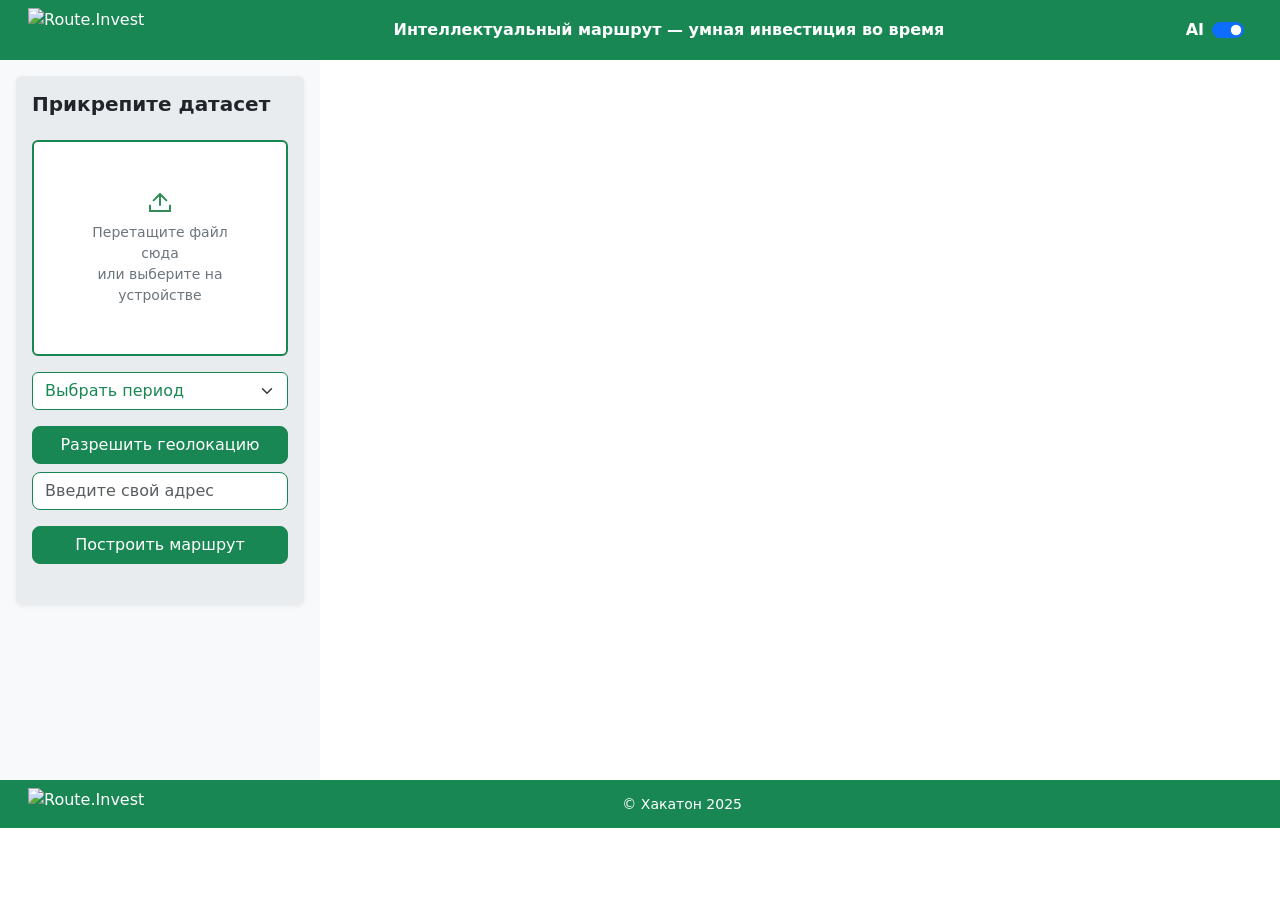
==== frontend/index.html @ d39d3576 "Моедль построения маршрутов" ====
<!DOCTYPE html>
<html lang="en">

<head>
    <meta charset="UTF-8">
    <meta name="viewport" content="width=device-width, initial-scale=1.0">
    <title>Document</title>
    <!-- Bootstrap -->
    <link href="https://cdn.jsdelivr.net/npm/bootstrap@5.3.3/dist/css/bootstrap.min.css" rel="stylesheet">
    <link rel="stylesheet" type="text/css" href="https://api.tomtom.com/maps-sdk-for-web/cdn/5.x/5.53.0/maps/maps.css">
    <link rel="stylesheet" href="https://cdn.jsdelivr.net/npm/bootstrap-icons@1.11.1/font/bootstrap-icons.css">

    <script defer src="https://api.tomtom.com/maps-sdk-for-web/cdn/5.x/5.53.0/maps/maps-web.min.js"></script>
    <script defer src="https://api.tomtom.com/maps-sdk-for-web/cdn/5.x/5.53.0/services/services-web.min.js"></script>


    <!-- Custom styles -->
    <link rel="stylesheet" href="/static/css/style.css">
</head>

<body>
    <header class="bg-success text-white py-2 px-3 fixed-header">
        <div class="container-fluid d-flex align-items-center justify-content-between flex-wrap position-relative">

            <!-- Лого -->
            <div class="d-flex align-items-center">
                <img src="/static/assets/logo.svg" alt="Route.Invest" height="44" class="me-2">
            </div>

            <!-- Цитата (только для десктопа) -->
            <div class="text-center flex-grow-1 fw-semibold d-none d-lg-block">
                Интеллектуальный маршрут — умная инвестиция во время
            </div>

            <!-- AI переключатель -->
            <div class="ai-toggle d-flex align-items-center gap-2 ms-auto">
                <span class="fw-semibold text-white">AI</span>
                <div class="form-check form-switch m-0">
                    <input class="form-check-input" type="checkbox" id="aiSwitch" checked />
                </div>
            </div>

        </div>
    </header>



    <button id="burgerBtn"
        class="d-lg-none position-absolute top-1 start-0 m-2 btn  p-2 rounded-circle shadow burger-open">
        <span id="burgerIcon">✕</span>
    </button>

    <main class="container-fluid flex-grow-1">

        <div class="row">
            <!-- Левая панель -->
            <div class="col-lg-3 col-md-4 bg-light p-3">
                <div class="bg-body-secondary rounded p-3 shadow-sm">

                    <form id="routeForm" class="d-flex flex-column gap-3 mb-4">
                        <h5 class="fw-semibold fs-5 mb-2 text-dark">Прикрепите датасет</h5>

                        <!-- Блок загрузки файла -->
                        <div id="filePlaceholder"
                            class="position-relative text-center border border-success border-2 rounded bg-white p-5">
                            <input type="file" id="fileInput"
                                class="position-absolute top-0 start-0 w-100 h-100 opacity-0"
                                accept=".csv,.xlsx,.xls,.txt" />
                            <svg width="22" height="19" viewBox="0 0 22 19" fill="none"
                                xmlns="http://www.w3.org/2000/svg">
                                <mask id="path-1-inside-1_6_183" fill="white">
                                    <path d="M0 11.5882H22V19H0V11.5882Z" />
                                </mask>
                                <path
                                    d="M22 19V21H24V19H22ZM0 19H-2V21H0V19ZM22 11.5882H20V19H22H24V11.5882H22ZM22 19V17H0V19V21H22V19ZM0 19H2V11.5882H0H-2V19H0Z"
                                    fill="#348C57" mask="url(#path-1-inside-1_6_183)" />
                                <path
                                    d="M11.7071 0.292899C11.3166 -0.0976254 10.6834 -0.0976253 10.2929 0.292899L3.92893 6.65686C3.53841 7.04738 3.53841 7.68055 3.92893 8.07107C4.31946 8.4616 4.95262 8.4616 5.34315 8.07107L11 2.41422L16.6569 8.07107C17.0474 8.4616 17.6805 8.4616 18.0711 8.07107C18.4616 7.68055 18.4616 7.04738 18.0711 6.65686L11.7071 0.292899ZM11 12.6471L12 12.6471L12 1.00001L11 1.00001L10 1.00001L10 12.6471L11 12.6471Z"
                                    fill="#348C57" />
                            </svg>

                            <p class="mt-2 mb-0 small text-secondary">
                                Перетащите файл сюда<br />или выберите на устройстве
                            </p>
                        </div>

                        <!-- Отображение прикреплённого файла -->
                        <div id="fileInfo"
                            class="d-none align-items-center justify-content-between border border-success border-2 rounded bg-white p-2">
                            <p id="fileName" class="mb-0 text-dark fw-medium small"></p>
                            <button type="button" id="removeFileBtn" class="btn btn-sm text-white px-3"
                                style="background-color: #ff6b6b">
                                Удалить
                            </button>
                        </div>

                        <!-- Выбор периода -->
                        <select id="selectPeriod" class="form-select border-success text-success">
                            <option selected disabled>Выбрать период</option>
                            <option value="1_day">1 день</option>
                            <option value="2_day">2 дня</option>
                            <option value="3_day">3 дня</option>
                            <option value="4_day">4 дня</option>
                            <option value="5_day">5 дней</option>
                            <option value="6_day">6 дней</option>
                            <option value="7_day">7 дней</option>
                        </select>

                        <!-- Геолокация -->
                        <div>
                            <button id="getGeo" type="button" class="btn btn-success w-100 rounded-3 mb-2">
                                Разрешить геолокацию
                            </button>
                            <p id="geoError" class="text-danger small d-none">
                                Упс... Что-то пошло не так! Попробуйте ввести вручную.
                            </p>
                            <input type="text" id="manualAddress" class="form-control border-success rounded-3"
                                placeholder="Введите свой адрес" />
                        </div>

                        <!-- Кнопка отправки -->
                        <button type="submit" class="btn btn-success w-100 rounded-3">
                            Построить маршрут
                        </button>

                        <!-- Сообщение -->
                        <div id="formMessage" class="text-center small text-success d-none mt-2">
                            ✅ Данные успешно отправлены!
                        </div>
                    </form>
                    <div class="table-block d-none">
                        <div class="d-flex gap-4 mb-3">
                            <select id="selectDay" class="form-select border-success text-success">
                                <option selected disabled>Выбрать день</option>
                            </select>
                            <button id="getExportFile" type="button" class="btn text-white rounded-3"
                                style="background-color: #a9733b">
                                Экспортировать
                            </button>
                        </div>

                    <!-- Таблица -->
                        <table id="routeTable" class="table table-sm table-hover align-middle text-center">
                            <thead class="table-success">
                                <tr>
                                    <th>Адрес</th>
                                    <th>Тип</th>
                                    <th>Посещено</th>
                                </tr>
                            </thead>
                            <tbody></tbody>
                        </table>
                    </div>
                </div>
            </div>

            <!-- Правая часть (карта) -->
            <div class="col-12 col-lg-9 p-0">
                <div id="map" class="w-100 h-100" style="min-height: 80vh"></div>
            </div>
        </div>
    </main>


    <footer class="bg-success text-white py-2 px-3 mt-auto d-none d-lg-block">
        <div class="container-fluid d-flex align-items-center justify-content-between">
            <!-- Лого -->
            <div class="d-flex align-items-center">
                <img src="/static/assets/logo.svg" alt="Route.Invest" height="32">
            </div>

            <!-- Центр -->
            <div class="text-center flex-grow-1 small">
                © Хакатон 2025
            </div>

            <!-- Пустое место (чтобы выровнять центр) -->
            <div style="width:32px;"></div>
        </div>
    </footer>

    <script defer src="https://cdn.jsdelivr.net/npm/bootstrap@5.3.3/dist/js/bootstrap.bundle.min.js"></script>

    <script defer type="module" src="/static/js/main.js"></script>

</body>

</html>
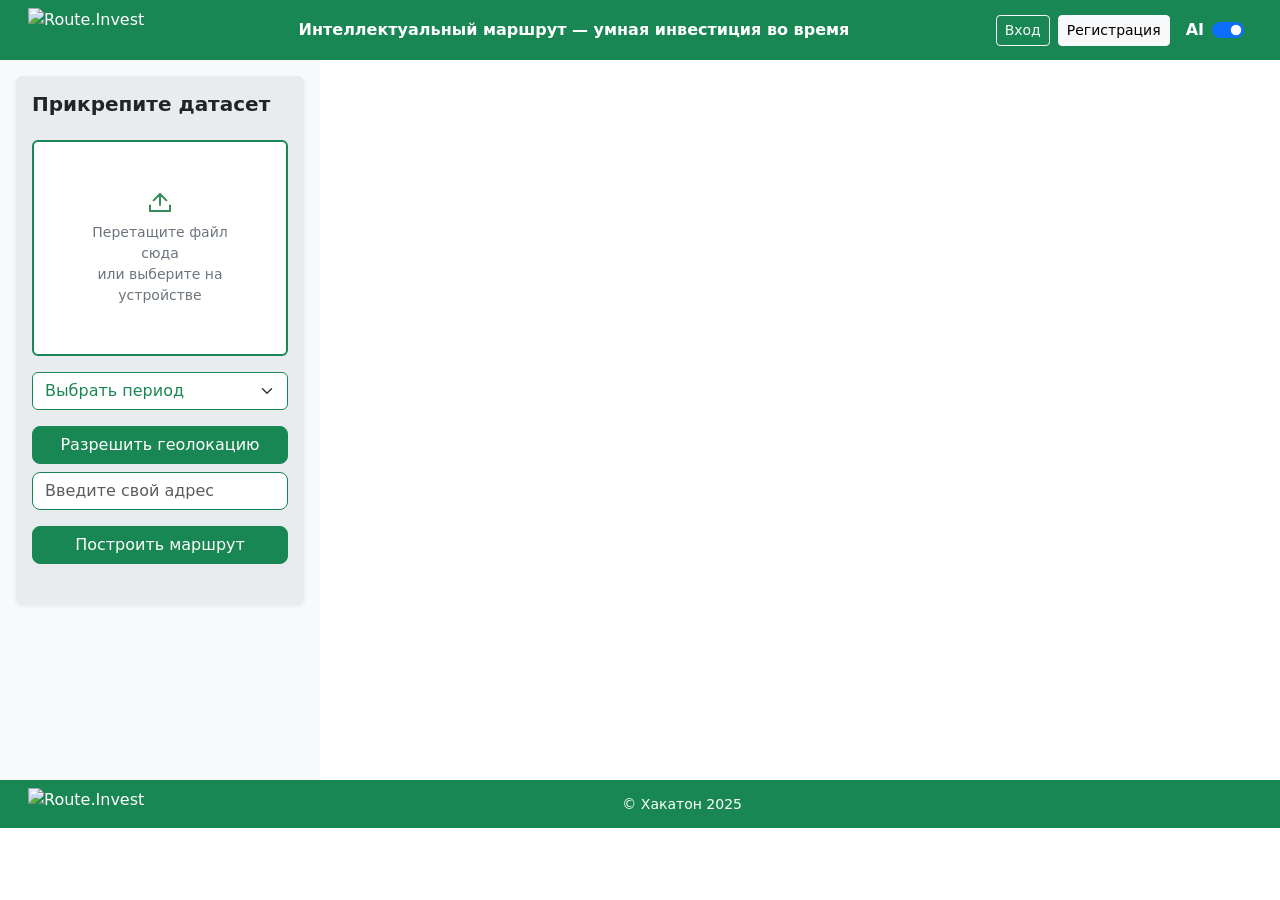
==== commit 978e268e: "кнопки входа/регистрации, модальные окна" ====
--- a/frontend/index.html
+++ b/frontend/index.html
@@ -32,8 +32,18 @@
                 Интеллектуальный маршрут — умная инвестиция во время
             </div>
 
+            <!-- Кнопки авторизации -->
+            <div class="auth-buttons d-flex align-items-center gap-2 me-3">
+                <button class="btn btn-outline-light btn-sm" data-bs-toggle="modal" data-bs-target="#loginModal">
+                    Вход
+                </button>
+                <button class="btn btn-light btn-sm" data-bs-toggle="modal" data-bs-target="#registerModal">
+                    Регистрация
+                </button>
+            </div>
+
             <!-- AI переключатель -->
-            <div class="ai-toggle d-flex align-items-center gap-2 ms-auto">
+            <div class="ai-toggle d-flex align-items-center gap-2">
                 <span class="fw-semibold text-white">AI</span>
                 <div class="form-check form-switch m-0">
                     <input class="form-check-input" type="checkbox" id="aiSwitch" checked />
@@ -179,6 +189,87 @@
         </div>
     </footer>
 
+    <!-- Модальное окно входа -->
+    <div class="modal fade" id="loginModal" tabindex="-1" aria-labelledby="loginModalLabel" aria-hidden="true">
+        <div class="modal-dialog">
+            <div class="modal-content">
+                <div class="modal-header">
+                    <h5 class="modal-title" id="loginModalLabel">Вход в систему</h5>
+                    <button type="button" class="btn-close" data-bs-dismiss="modal" aria-label="Close"></button>
+                </div>
+                <div class="modal-body">
+                    <form id="loginForm">
+                        <div class="mb-3">
+                            <label for="loginPhone" class="form-label">Номер телефона</label>
+                            <input type="tel" class="form-control" id="loginPhone" placeholder="+7 (999) 123-45-67" required>
+                        </div>
+                        <div class="mb-3">
+                            <label for="loginPassword" class="form-label">Пароль</label>
+                            <input type="password" class="form-control" id="loginPassword" required>
+                        </div>
+                        <div id="loginError" class="alert alert-danger d-none" role="alert"></div>
+                    </form>
+                </div>
+                <div class="modal-footer">
+                    <button type="button" class="btn btn-secondary" data-bs-dismiss="modal">Отмена</button>
+                    <button type="button" class="btn btn-success" id="loginSubmit">Войти</button>
+                </div>
+            </div>
+        </div>
+    </div>
+
+    <!-- Модальное окно регистрации -->
+    <div class="modal fade" id="registerModal" tabindex="-1" aria-labelledby="registerModalLabel" aria-hidden="true">
+        <div class="modal-dialog">
+            <div class="modal-content">
+                <div class="modal-header">
+                    <h5 class="modal-title" id="registerModalLabel">Регистрация</h5>
+                    <button type="button" class="btn-close" data-bs-dismiss="modal" aria-label="Close"></button>
+                </div>
+                <div class="modal-body">
+                    <form id="registerForm">
+                        <div class="row">
+                            <div class="col-md-6 mb-3">
+                                <label for="registerFirstName" class="form-label">Имя</label>
+                                <input type="text" class="form-control" id="registerFirstName" required>
+                            </div>
+                            <div class="col-md-6 mb-3">
+                                <label for="registerLastName" class="form-label">Фамилия</label>
+                                <input type="text" class="form-control" id="registerLastName" required>
+                            </div>
+                        </div>
+                        <div class="mb-3">
+                            <label for="registerPhone" class="form-label">Номер телефона</label>
+                            <input type="tel" class="form-control" id="registerPhone" placeholder="+7 (999) 123-45-67" required>
+                        </div>
+                        <div class="mb-3">
+                            <label for="registerPassword" class="form-label">Пароль</label>
+                            <input type="password" class="form-control" id="registerPassword" required>
+                        </div>
+                        <div class="mb-3">
+                            <label for="registerPasswordConfirm" class="form-label">Подтвердите пароль</label>
+                            <input type="password" class="form-control" id="registerPasswordConfirm" required>
+                        </div>
+                        <div id="registerError" class="alert alert-danger d-none" role="alert"></div>
+                        <div id="registerSuccess" class="alert alert-success d-none" role="alert"></div>
+                    </form>
+                </div>
+                <div class="modal-footer">
+                    <button type="button" class="btn btn-secondary" data-bs-dismiss="modal">Отмена</button>
+                    <button type="button" class="btn btn-success" id="registerSubmit">Зарегистрироваться</button>
+                </div>
+            </div>
+        </div>
+    </div>
+
+    <!-- Индикатор пользователя -->
+    <div id="userInfo" class="d-none">
+        <div class="d-flex align-items-center gap-2 me-3">
+            <span class="text-white">Привет, <span id="userName"></span>!</span>
+            <button class="btn btn-outline-light btn-sm" id="logoutBtn">Выйти</button>
+        </div>
+    </div>
+
     <script defer src="https://cdn.jsdelivr.net/npm/bootstrap@5.3.3/dist/js/bootstrap.bundle.min.js"></script>
 
     <script defer type="module" src="/static/js/main.js"></script>
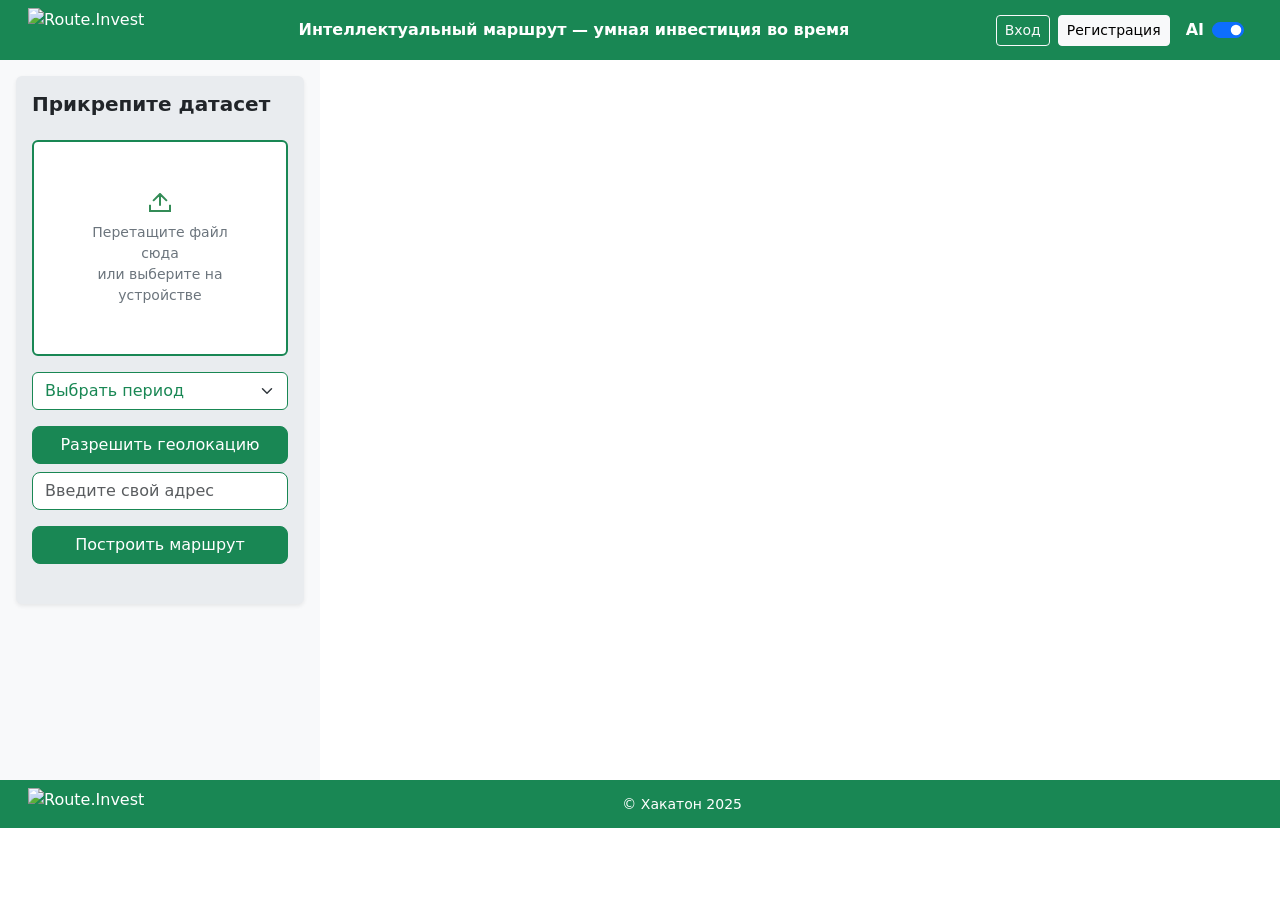
==== commit 989db6e6: "Добавлена регистрация" ====
--- a/frontend/index.html
+++ b/frontend/index.html
@@ -1,279 +1,280 @@
-<!DOCTYPE html>
-<html lang="en">
-
-<head>
-    <meta charset="UTF-8">
-    <meta name="viewport" content="width=device-width, initial-scale=1.0">
-    <title>Document</title>
-    <!-- Bootstrap -->
-    <link href="https://cdn.jsdelivr.net/npm/bootstrap@5.3.3/dist/css/bootstrap.min.css" rel="stylesheet">
-    <link rel="stylesheet" type="text/css" href="https://api.tomtom.com/maps-sdk-for-web/cdn/5.x/5.53.0/maps/maps.css">
-    <link rel="stylesheet" href="https://cdn.jsdelivr.net/npm/bootstrap-icons@1.11.1/font/bootstrap-icons.css">
-
-    <script defer src="https://api.tomtom.com/maps-sdk-for-web/cdn/5.x/5.53.0/maps/maps-web.min.js"></script>
-    <script defer src="https://api.tomtom.com/maps-sdk-for-web/cdn/5.x/5.53.0/services/services-web.min.js"></script>
-
-
-    <!-- Custom styles -->
-    <link rel="stylesheet" href="/static/css/style.css">
-</head>
-
-<body>
-    <header class="bg-success text-white py-2 px-3 fixed-header">
-        <div class="container-fluid d-flex align-items-center justify-content-between flex-wrap position-relative">
-
-            <!-- Лого -->
-            <div class="d-flex align-items-center">
-                <img src="/static/assets/logo.svg" alt="Route.Invest" height="44" class="me-2">
-            </div>
-
-            <!-- Цитата (только для десктопа) -->
-            <div class="text-center flex-grow-1 fw-semibold d-none d-lg-block">
-                Интеллектуальный маршрут — умная инвестиция во время
-            </div>
-
-            <!-- Кнопки авторизации -->
-            <div class="auth-buttons d-flex align-items-center gap-2 me-3">
-                <button class="btn btn-outline-light btn-sm" data-bs-toggle="modal" data-bs-target="#loginModal">
-                    Вход
-                </button>
-                <button class="btn btn-light btn-sm" data-bs-toggle="modal" data-bs-target="#registerModal">
-                    Регистрация
-                </button>
-            </div>
-
-            <!-- AI переключатель -->
-            <div class="ai-toggle d-flex align-items-center gap-2">
-                <span class="fw-semibold text-white">AI</span>
-                <div class="form-check form-switch m-0">
-                    <input class="form-check-input" type="checkbox" id="aiSwitch" checked />
-                </div>
-            </div>
-
-        </div>
-    </header>
-
-
-
-    <button id="burgerBtn"
-        class="d-lg-none position-absolute top-1 start-0 m-2 btn  p-2 rounded-circle shadow burger-open">
-        <span id="burgerIcon">✕</span>
-    </button>
-
-    <main class="container-fluid flex-grow-1">
-
-        <div class="row">
-            <!-- Левая панель -->
-            <div class="col-lg-3 col-md-4 bg-light p-3">
-                <div class="bg-body-secondary rounded p-3 shadow-sm">
-
-                    <form id="routeForm" class="d-flex flex-column gap-3 mb-4">
-                        <h5 class="fw-semibold fs-5 mb-2 text-dark">Прикрепите датасет</h5>
-
-                        <!-- Блок загрузки файла -->
-                        <div id="filePlaceholder"
-                            class="position-relative text-center border border-success border-2 rounded bg-white p-5">
-                            <input type="file" id="fileInput"
-                                class="position-absolute top-0 start-0 w-100 h-100 opacity-0"
-                                accept=".csv,.xlsx,.xls,.txt" />
-                            <svg width="22" height="19" viewBox="0 0 22 19" fill="none"
-                                xmlns="http://www.w3.org/2000/svg">
-                                <mask id="path-1-inside-1_6_183" fill="white">
-                                    <path d="M0 11.5882H22V19H0V11.5882Z" />
-                                </mask>
-                                <path
-                                    d="M22 19V21H24V19H22ZM0 19H-2V21H0V19ZM22 11.5882H20V19H22H24V11.5882H22ZM22 19V17H0V19V21H22V19ZM0 19H2V11.5882H0H-2V19H0Z"
-                                    fill="#348C57" mask="url(#path-1-inside-1_6_183)" />
-                                <path
-                                    d="M11.7071 0.292899C11.3166 -0.0976254 10.6834 -0.0976253 10.2929 0.292899L3.92893 6.65686C3.53841 7.04738 3.53841 7.68055 3.92893 8.07107C4.31946 8.4616 4.95262 8.4616 5.34315 8.07107L11 2.41422L16.6569 8.07107C17.0474 8.4616 17.6805 8.4616 18.0711 8.07107C18.4616 7.68055 18.4616 7.04738 18.0711 6.65686L11.7071 0.292899ZM11 12.6471L12 12.6471L12 1.00001L11 1.00001L10 1.00001L10 12.6471L11 12.6471Z"
-                                    fill="#348C57" />
-                            </svg>
-
-                            <p class="mt-2 mb-0 small text-secondary">
-                                Перетащите файл сюда<br />или выберите на устройстве
-                            </p>
-                        </div>
-
-                        <!-- Отображение прикреплённого файла -->
-                        <div id="fileInfo"
-                            class="d-none align-items-center justify-content-between border border-success border-2 rounded bg-white p-2">
-                            <p id="fileName" class="mb-0 text-dark fw-medium small"></p>
-                            <button type="button" id="removeFileBtn" class="btn btn-sm text-white px-3"
-                                style="background-color: #ff6b6b">
-                                Удалить
-                            </button>
-                        </div>
-
-                        <!-- Выбор периода -->
-                        <select id="selectPeriod" class="form-select border-success text-success">
-                            <option selected disabled>Выбрать период</option>
-                            <option value="1_day">1 день</option>
-                            <option value="2_day">2 дня</option>
-                            <option value="3_day">3 дня</option>
-                            <option value="4_day">4 дня</option>
-                            <option value="5_day">5 дней</option>
-                            <option value="6_day">6 дней</option>
-                            <option value="7_day">7 дней</option>
-                        </select>
-
-                        <!-- Геолокация -->
-                        <div>
-                            <button id="getGeo" type="button" class="btn btn-success w-100 rounded-3 mb-2">
-                                Разрешить геолокацию
-                            </button>
-                            <p id="geoError" class="text-danger small d-none">
-                                Упс... Что-то пошло не так! Попробуйте ввести вручную.
-                            </p>
-                            <input type="text" id="manualAddress" class="form-control border-success rounded-3"
-                                placeholder="Введите свой адрес" />
-                        </div>
-
-                        <!-- Кнопка отправки -->
-                        <button type="submit" class="btn btn-success w-100 rounded-3">
-                            Построить маршрут
-                        </button>
-
-                        <!-- Сообщение -->
-                        <div id="formMessage" class="text-center small text-success d-none mt-2">
-                            ✅ Данные успешно отправлены!
-                        </div>
-                    </form>
-                    <div class="table-block d-none">
-                        <div class="d-flex gap-4 mb-3">
-                            <select id="selectDay" class="form-select border-success text-success">
-                                <option selected disabled>Выбрать день</option>
-                            </select>
-                            <button id="getExportFile" type="button" class="btn text-white rounded-3"
-                                style="background-color: #a9733b">
-                                Экспортировать
-                            </button>
-                        </div>
-
-                    <!-- Таблица -->
-                        <table id="routeTable" class="table table-sm table-hover align-middle text-center">
-                            <thead class="table-success">
-                                <tr>
-                                    <th>Адрес</th>
-                                    <th>Тип</th>
-                                    <th>Посещено</th>
-                                </tr>
-                            </thead>
-                            <tbody></tbody>
-                        </table>
-                    </div>
-                </div>
-            </div>
-
-            <!-- Правая часть (карта) -->
-            <div class="col-12 col-lg-9 p-0">
-                <div id="map" class="w-100 h-100" style="min-height: 80vh"></div>
-            </div>
-        </div>
-    </main>
-
-
-    <footer class="bg-success text-white py-2 px-3 mt-auto d-none d-lg-block">
-        <div class="container-fluid d-flex align-items-center justify-content-between">
-            <!-- Лого -->
-            <div class="d-flex align-items-center">
-                <img src="/static/assets/logo.svg" alt="Route.Invest" height="32">
-            </div>
-
-            <!-- Центр -->
-            <div class="text-center flex-grow-1 small">
-                © Хакатон 2025
-            </div>
-
-            <!-- Пустое место (чтобы выровнять центр) -->
-            <div style="width:32px;"></div>
-        </div>
-    </footer>
-
-    <!-- Модальное окно входа -->
-    <div class="modal fade" id="loginModal" tabindex="-1" aria-labelledby="loginModalLabel" aria-hidden="true">
-        <div class="modal-dialog">
-            <div class="modal-content">
-                <div class="modal-header">
-                    <h5 class="modal-title" id="loginModalLabel">Вход в систему</h5>
-                    <button type="button" class="btn-close" data-bs-dismiss="modal" aria-label="Close"></button>
-                </div>
-                <div class="modal-body">
-                    <form id="loginForm">
-                        <div class="mb-3">
-                            <label for="loginPhone" class="form-label">Номер телефона</label>
-                            <input type="tel" class="form-control" id="loginPhone" placeholder="+7 (999) 123-45-67" required>
-                        </div>
-                        <div class="mb-3">
-                            <label for="loginPassword" class="form-label">Пароль</label>
-                            <input type="password" class="form-control" id="loginPassword" required>
-                        </div>
-                        <div id="loginError" class="alert alert-danger d-none" role="alert"></div>
-                    </form>
-                </div>
-                <div class="modal-footer">
-                    <button type="button" class="btn btn-secondary" data-bs-dismiss="modal">Отмена</button>
-                    <button type="button" class="btn btn-success" id="loginSubmit">Войти</button>
-                </div>
-            </div>
-        </div>
-    </div>
-
-    <!-- Модальное окно регистрации -->
-    <div class="modal fade" id="registerModal" tabindex="-1" aria-labelledby="registerModalLabel" aria-hidden="true">
-        <div class="modal-dialog">
-            <div class="modal-content">
-                <div class="modal-header">
-                    <h5 class="modal-title" id="registerModalLabel">Регистрация</h5>
-                    <button type="button" class="btn-close" data-bs-dismiss="modal" aria-label="Close"></button>
-                </div>
-                <div class="modal-body">
-                    <form id="registerForm">
-                        <div class="row">
-                            <div class="col-md-6 mb-3">
-                                <label for="registerFirstName" class="form-label">Имя</label>
-                                <input type="text" class="form-control" id="registerFirstName" required>
-                            </div>
-                            <div class="col-md-6 mb-3">
-                                <label for="registerLastName" class="form-label">Фамилия</label>
-                                <input type="text" class="form-control" id="registerLastName" required>
-                            </div>
-                        </div>
-                        <div class="mb-3">
-                            <label for="registerPhone" class="form-label">Номер телефона</label>
-                            <input type="tel" class="form-control" id="registerPhone" placeholder="+7 (999) 123-45-67" required>
-                        </div>
-                        <div class="mb-3">
-                            <label for="registerPassword" class="form-label">Пароль</label>
-                            <input type="password" class="form-control" id="registerPassword" required>
-                        </div>
-                        <div class="mb-3">
-                            <label for="registerPasswordConfirm" class="form-label">Подтвердите пароль</label>
-                            <input type="password" class="form-control" id="registerPasswordConfirm" required>
-                        </div>
-                        <div id="registerError" class="alert alert-danger d-none" role="alert"></div>
-                        <div id="registerSuccess" class="alert alert-success d-none" role="alert"></div>
-                    </form>
-                </div>
-                <div class="modal-footer">
-                    <button type="button" class="btn btn-secondary" data-bs-dismiss="modal">Отмена</button>
-                    <button type="button" class="btn btn-success" id="registerSubmit">Зарегистрироваться</button>
-                </div>
-            </div>
-        </div>
-    </div>
-
-    <!-- Индикатор пользователя -->
-    <div id="userInfo" class="d-none">
-        <div class="d-flex align-items-center gap-2 me-3">
-            <span class="text-white">Привет, <span id="userName"></span>!</span>
-            <button class="btn btn-outline-light btn-sm" id="logoutBtn">Выйти</button>
-        </div>
-    </div>
-
-    <script defer src="https://cdn.jsdelivr.net/npm/bootstrap@5.3.3/dist/js/bootstrap.bundle.min.js"></script>
-
-    <script defer type="module" src="/static/js/main.js"></script>
-
-</body>
-
+<!DOCTYPE html>
+<html lang="en">
+
+<head>
+    <meta charset="UTF-8">
+    <meta name="viewport" content="width=device-width, initial-scale=1.0">
+    <title>Document</title>
+    <!-- Bootstrap -->
+    <link href="https://cdn.jsdelivr.net/npm/bootstrap@5.3.3/dist/css/bootstrap.min.css" rel="stylesheet">
+    <link rel="stylesheet" type="text/css" href="https://api.tomtom.com/maps-sdk-for-web/cdn/5.x/5.53.0/maps/maps.css">
+    <link rel="stylesheet" href="https://cdn.jsdelivr.net/npm/bootstrap-icons@1.11.1/font/bootstrap-icons.css">
+
+    <script defer src="https://api.tomtom.com/maps-sdk-for-web/cdn/5.x/5.53.0/maps/maps-web.min.js"></script>
+    <script defer src="https://api.tomtom.com/maps-sdk-for-web/cdn/5.x/5.53.0/services/services-web.min.js"></script>
+
+
+    <!-- Custom styles -->
+    <link rel="stylesheet" href="/static/css/style.css">
+</head>
+
+<body>
+    <header class="bg-success text-white py-2 px-3 fixed-header">
+        <div class="container-fluid d-flex align-items-center justify-content-between flex-wrap position-relative">
+
+            <!-- Лого -->
+            <div class="d-flex align-items-center">
+                <img src="/static/assets/logo.svg" alt="Route.Invest" height="44" class="me-2">
+            </div>
+
+            <!-- Цитата (только для десктопа) -->
+            <div class="text-center flex-grow-1 fw-semibold d-none d-lg-block">
+                Интеллектуальный маршрут — умная инвестиция во время
+            </div>
+
+            <!-- Кнопки авторизации -->
+            <div class="auth-buttons d-flex align-items-center gap-2 me-3">
+                <button class="btn btn-outline-light btn-sm" data-bs-toggle="modal" data-bs-target="#loginModal">
+                    Вход
+                </button>
+                <button class="btn btn-light btn-sm" data-bs-toggle="modal" data-bs-target="#registerModal">
+                    Регистрация
+                </button>
+            </div>
+
+            <!-- AI переключатель -->
+            <div class="ai-toggle d-flex align-items-center gap-2">
+                <span class="fw-semibold text-white">AI</span>
+                <div class="form-check form-switch m-0">
+                    <input class="form-check-input" type="checkbox" id="aiSwitch" checked />
+                </div>
+            </div>
+
+            <!-- Информация о пользователе -->
+            <div id="userInfo" class="d-none me-3">
+                <div class="d-flex align-items-center gap-2">
+                    <span class="text-white">Привет, <span id="userName"></span>!</span>
+                    <button class="btn btn-outline-light btn-sm" id="logoutBtn">Выйти</button>
+                </div>
+            </div>
+
+        </div>
+    </header>
+
+
+
+    <button id="burgerBtn"
+        class="d-lg-none position-absolute top-1 start-0 m-2 btn  p-2 rounded-circle shadow burger-open">
+        <span id="burgerIcon">✕</span>
+    </button>
+
+    <main class="container-fluid flex-grow-1">
+
+        <div class="row">
+            <!-- Левая панель -->
+            <div class="col-lg-3 col-md-4 bg-light p-3">
+                <div class="bg-body-secondary rounded p-3 shadow-sm">
+
+                    <form id="routeForm" class="d-flex flex-column gap-3 mb-4">
+                        <h5 class="fw-semibold fs-5 mb-2 text-dark">Прикрепите датасет</h5>
+
+                        <!-- Блок загрузки файла -->
+                        <div id="filePlaceholder"
+                            class="position-relative text-center border border-success border-2 rounded bg-white p-5">
+                            <input type="file" id="fileInput"
+                                class="position-absolute top-0 start-0 w-100 h-100 opacity-0"
+                                accept=".csv,.xlsx,.xls,.txt" />
+                            <svg width="22" height="19" viewBox="0 0 22 19" fill="none"
+                                xmlns="http://www.w3.org/2000/svg">
+                                <mask id="path-1-inside-1_6_183" fill="white">
+                                    <path d="M0 11.5882H22V19H0V11.5882Z" />
+                                </mask>
+                                <path
+                                    d="M22 19V21H24V19H22ZM0 19H-2V21H0V19ZM22 11.5882H20V19H22H24V11.5882H22ZM22 19V17H0V19V21H22V19ZM0 19H2V11.5882H0H-2V19H0Z"
+                                    fill="#348C57" mask="url(#path-1-inside-1_6_183)" />
+                                <path
+                                    d="M11.7071 0.292899C11.3166 -0.0976254 10.6834 -0.0976253 10.2929 0.292899L3.92893 6.65686C3.53841 7.04738 3.53841 7.68055 3.92893 8.07107C4.31946 8.4616 4.95262 8.4616 5.34315 8.07107L11 2.41422L16.6569 8.07107C17.0474 8.4616 17.6805 8.4616 18.0711 8.07107C18.4616 7.68055 18.4616 7.04738 18.0711 6.65686L11.7071 0.292899ZM11 12.6471L12 12.6471L12 1.00001L11 1.00001L10 1.00001L10 12.6471L11 12.6471Z"
+                                    fill="#348C57" />
+                            </svg>
+
+                            <p class="mt-2 mb-0 small text-secondary">
+                                Перетащите файл сюда<br />или выберите на устройстве
+                            </p>
+                        </div>
+
+                        <!-- Отображение прикреплённого файла -->
+                        <div id="fileInfo"
+                            class="d-none align-items-center justify-content-between border border-success border-2 rounded bg-white p-2">
+                            <p id="fileName" class="mb-0 text-dark fw-medium small"></p>
+                            <button type="button" id="removeFileBtn" class="btn btn-sm text-white px-3"
+                                style="background-color: #ff6b6b">
+                                Удалить
+                            </button>
+                        </div>
+
+                        <!-- Выбор периода -->
+                        <select id="selectPeriod" class="form-select border-success text-success">
+                            <option selected disabled>Выбрать период</option>
+                            <option value="1_day">1 день</option>
+                            <option value="2_day">2 дня</option>
+                            <option value="3_day">3 дня</option>
+                            <option value="4_day">4 дня</option>
+                            <option value="5_day">5 дней</option>
+                            <option value="6_day">6 дней</option>
+                            <option value="7_day">7 дней</option>
+                        </select>
+
+                        <!-- Геолокация -->
+                        <div>
+                            <button id="getGeo" type="button" class="btn btn-success w-100 rounded-3 mb-2">
+                                Разрешить геолокацию
+                            </button>
+                            <p id="geoError" class="text-danger small d-none">
+                                Упс... Что-то пошло не так! Попробуйте ввести вручную.
+                            </p>
+                            <input type="text" id="manualAddress" class="form-control border-success rounded-3"
+                                placeholder="Введите свой адрес" />
+                        </div>
+
+                        <!-- Кнопка отправки -->
+                        <button type="submit" class="btn btn-success w-100 rounded-3">
+                            Построить маршрут
+                        </button>
+
+                        <!-- Сообщение -->
+                        <div id="formMessage" class="text-center small text-success d-none mt-2">
+                            ✅ Данные успешно отправлены!
+                        </div>
+                    </form>
+                    <div class="table-block d-none">
+                        <div class="d-flex gap-4 mb-3">
+                            <select id="selectDay" class="form-select border-success text-success">
+                                <option selected disabled>Выбрать день</option>
+                            </select>
+                            <button id="getExportFile" type="button" class="btn text-white rounded-3"
+                                style="background-color: #a9733b">
+                                Экспортировать
+                            </button>
+                        </div>
+
+                    <!-- Таблица -->
+                        <table id="routeTable" class="table table-sm table-hover align-middle text-center">
+                            <thead class="table-success">
+                                <tr>
+                                    <th>Адрес</th>
+                                    <th>Тип</th>
+                                    <th>Посещено</th>
+                                </tr>
+                            </thead>
+                            <tbody></tbody>
+                        </table>
+                    </div>
+                </div>
+            </div>
+
+            <!-- Правая часть (карта) -->
+            <div class="col-12 col-lg-9 p-0">
+                <div id="map" class="w-100 h-100" style="min-height: 80vh"></div>
+            </div>
+        </div>
+    </main>
+
+
+    <footer class="bg-success text-white py-2 px-3 mt-auto d-none d-lg-block">
+        <div class="container-fluid d-flex align-items-center justify-content-between">
+            <!-- Лого -->
+            <div class="d-flex align-items-center">
+                <img src="/static/assets/logo.svg" alt="Route.Invest" height="32">
+            </div>
+
+            <!-- Центр -->
+            <div class="text-center flex-grow-1 small">
+                © Хакатон 2025
+            </div>
+
+            <!-- Пустое место (чтобы выровнять центр) -->
+            <div style="width:32px;"></div>
+        </div>
+    </footer>
+
+    <!-- Модальное окно входа -->
+    <div class="modal fade" id="loginModal" tabindex="-1" aria-labelledby="loginModalLabel" aria-hidden="true">
+        <div class="modal-dialog">
+            <div class="modal-content">
+                <div class="modal-header">
+                    <h5 class="modal-title" id="loginModalLabel">Вход в систему</h5>
+                    <button type="button" class="btn-close" data-bs-dismiss="modal" aria-label="Close"></button>
+                </div>
+                <div class="modal-body">
+                    <form id="loginForm">
+                        <div class="mb-3">
+                            <label for="loginPhone" class="form-label">Номер телефона</label>
+                            <input type="tel" class="form-control" id="loginPhone" placeholder="+7 (999) 123-45-67" required>
+                        </div>
+                        <div class="mb-3">
+                            <label for="loginPassword" class="form-label">Пароль</label>
+                            <input type="password" class="form-control" id="loginPassword" required>
+                        </div>
+                        <div id="loginError" class="alert alert-danger d-none" role="alert"></div>
+                    </form>
+                </div>
+                <div class="modal-footer">
+                    <button type="button" class="btn btn-secondary" data-bs-dismiss="modal">Отмена</button>
+                    <button type="button" class="btn btn-success" id="loginSubmit">Войти</button>
+                </div>
+            </div>
+        </div>
+    </div>
+
+    <!-- Модальное окно регистрации -->
+    <div class="modal fade" id="registerModal" tabindex="-1" aria-labelledby="registerModalLabel" aria-hidden="true">
+        <div class="modal-dialog">
+            <div class="modal-content">
+                <div class="modal-header">
+                    <h5 class="modal-title" id="registerModalLabel">Регистрация</h5>
+                    <button type="button" class="btn-close" data-bs-dismiss="modal" aria-label="Close"></button>
+                </div>
+                <div class="modal-body">
+                    <form id="registerForm">
+                        <div class="row">
+                            <div class="col-md-6 mb-3">
+                                <label for="registerFirstName" class="form-label">Имя</label>
+                                <input type="text" class="form-control" id="registerFirstName" required>
+                            </div>
+                            <div class="col-md-6 mb-3">
+                                <label for="registerLastName" class="form-label">Фамилия</label>
+                                <input type="text" class="form-control" id="registerLastName" required>
+                            </div>
+                        </div>
+                        <div class="mb-3">
+                            <label for="registerPhone" class="form-label">Номер телефона</label>
+                            <input type="tel" class="form-control" id="registerPhone" placeholder="+7 (999) 123-45-67" required>
+                        </div>
+                        <div class="mb-3">
+                            <label for="registerPassword" class="form-label">Пароль</label>
+                            <input type="password" class="form-control" id="registerPassword" required>
+                        </div>
+                        <div class="mb-3">
+                            <label for="registerPasswordConfirm" class="form-label">Подтвердите пароль</label>
+                            <input type="password" class="form-control" id="registerPasswordConfirm" required>
+                        </div>
+                        <div id="registerError" class="alert alert-danger d-none" role="alert"></div>
+                        <div id="registerSuccess" class="alert alert-success d-none" role="alert"></div>
+                    </form>
+                </div>
+                <div class="modal-footer">
+                    <button type="button" class="btn btn-secondary" data-bs-dismiss="modal">Отмена</button>
+                    <button type="button" class="btn btn-success" id="registerSubmit">Зарегистрироваться</button>
+                </div>
+            </div>
+        </div>
+    </div>
+
+    <script defer src="https://cdn.jsdelivr.net/npm/bootstrap@5.3.3/dist/js/bootstrap.bundle.min.js"></script>
+
+    <script defer type="module" src="/static/js/main.js"></script>
+    <script defer src="/static/js/components/auth-simple.js"></script>
+
+</body>
+
 </html>
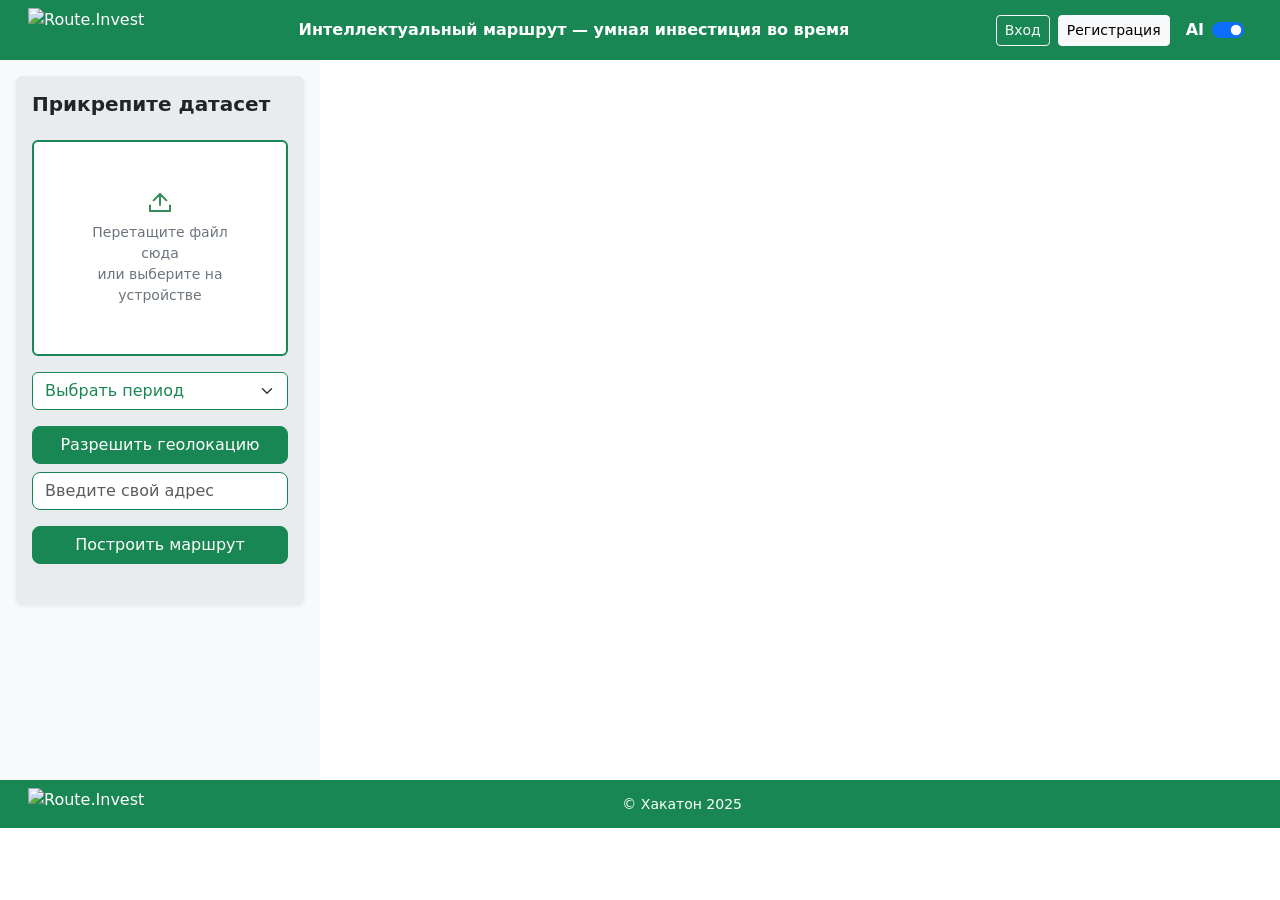
==== commit 8ffa13db: "-" ====
--- a/frontend/index.html
+++ b/frontend/index.html
@@ -83,7 +83,7 @@
                             class="position-relative text-center border border-success border-2 rounded bg-white p-5">
                             <input type="file" id="fileInput"
                                 class="position-absolute top-0 start-0 w-100 h-100 opacity-0"
-                                accept=".csv,.xlsx,.xls,.txt" />
+                                accept=".csv,.xlsx,.xls" />
                             <svg width="22" height="19" viewBox="0 0 22 19" fill="none"
                                 xmlns="http://www.w3.org/2000/svg">
                                 <mask id="path-1-inside-1_6_183" fill="white">
